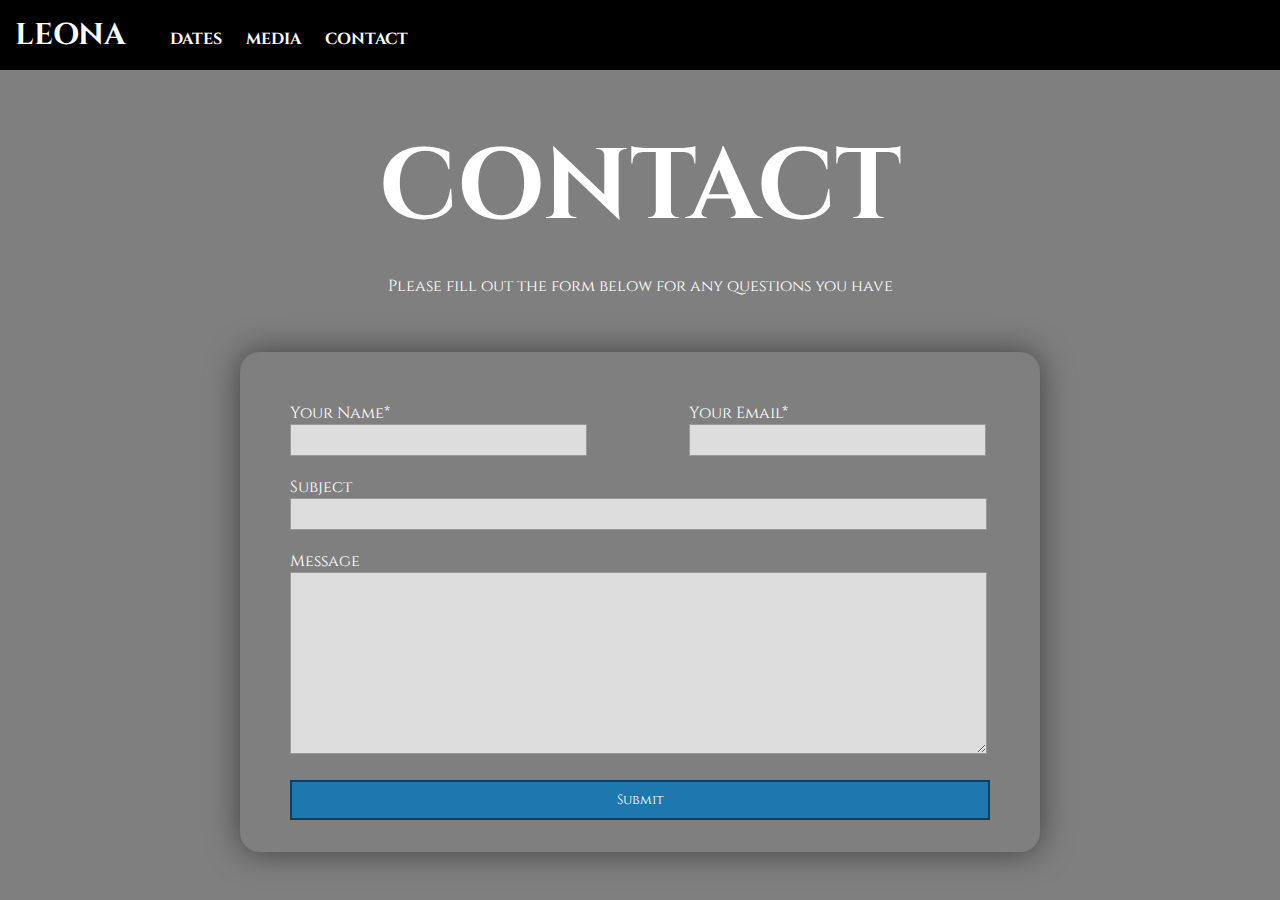
==== contact.html @ ad46aad0 "Adding Initial Files" ====
<!DOCTYPE html>
<html>
	<head>
		<link href="./style.css" type="text/css" rel="stylesheet">
 		<link href="https://fonts.googleapis.com/css?family=Cinzel&display=swap" rel="stylesheet">
		<title>LEONA | Contact</title>
	</head>
	<body>
	
		<header>
			<ul>
				<li><a class="home" href="./index.html">LEONA</a></li>
				<li><a href="./dates.html">Dates</a></li>
				<li><a href="./media.html">Media</a></li>
				<li><a href="./contact.html">Contact</a></li>
			</ul>
		</header>
			<div class="background">
				<div class="contact"> 
					<h1>CONTACT</h1>
					<p>Please fill out the form below for any questions you have</p>
					<form>
						<section class="secName">
							<label for="name">Your Name*</label>
							<br>
							<input type="text" name="name" id="name">
						</section>
						<section class="secEmail">
							<label for="email">Your Email*</label>
							<br>
							<input type="text" name="email" id="email">
						</section>
						<br>
						<section class="secSub">
							<label for="subject">Subject</label>
							<br>
							<input type="text" name="subject" id="subject">
						</section>
						<br>
						<section class="secMess">
							<label for="message">Message</label>
							<br>
							<textarea type="text" name="message" id="message" rows="5" cols="25">
							</textarea>
						</section>
						<button class="submit">Submit</button>
					</form>
				</div>
			</div>
	</body>
</html>
---- style.css ----
*{
	margin: 0px;
	padding: 0px;
	font-family: 'Cinzel', serif;
}

body {
}

.background {
	background: center center;
	background-image: linear-gradient(to right, rgba(0,0,0,0.50), rgba(0,0,0,0.50)), url("./images/forrest.jpg");
	background-repeat: no-repeat;
	background-position: top;
	height: 100vh;
}

a {
  text-decoration: none;
  color: inherit;
}

header {
	/* background-color: rgba(28, 120, 175, 0.25); */
	background-color: rgba(0, 0, 0, 1);
	height: 70px;
	position: fixed;
	width: 100%;
	z-index: 10;
	padding: 15px;
	box-sizing: border-box;
}

header li{
	color: #FFF;
	display: inline-block;
	padding-right: 20px;
	text-transform: uppercase;
	font-weight: bold;
}

header li .home {
	font-size: 30px;
	padding-right: 20px;
}

header li:hover {
	color: #05a1ff;
}

.bandLogo {
	/* background: linear-gradient(to right, rgba(76, 191, 168, 0.7), rgba(76, 191, 168, 0.7), url("./images/test.jpg"); */
	color: rgba(76, 191, 168, 0.2);
	text-align: center;
	font-size: 200px;
	padding-top: 120px;
	font-family: "Death Ocean";
	-webkit-text-stroke-width: 3px;
    -webkit-text-stroke-color: black;
}

.mediaTemp, .datesTemp {
	color: #FFF;
	text-align: center;
	font-size: 50px;
	padding-top: 440px;
}

.contact {
	text-align: center;
	color: #FFF;
	padding-top: 120px;
}

.contact h1 {
	font-size: 100px;
	padding-bottom: 20px;
}

.contact form {
	text-align: left;
	margin: 0 auto;
	margin-top: 55px; 
	border-radius: 20px;
	background-color: rgba(128, 131, 132, 0.2);
	width: 800px;
	height: 500px;
	box-shadow: 0 0 32px rgba(0, 0, 0, 0.5);
	padding: 50px;
	box-sizing: border-box;
}

label {
	color: #FFF;
}

input, textarea {
	border: 1px solid #979899;
	background-color: rgba(232, 232, 232, 0.9);
}

.contact section {
	display: inline-block;
	text-align: left;
	padding-bottom: 20px;
}

.secName {
	padding-right: 98px;
}

#name, #email {
	height: 30px;
	width: 295px;
}

#subject {
	width: 695px;
	height: 30px;
}

#message {
	width: 695px;
	height: 180px;
}

.submit {
	width: 100%;
	height: 40px;
	background-color: rgb(28, 120, 175);
	border: 2px solid rgb(13, 65, 96);
	color: #FFF;
}

.submit:hover {
	background-color: rgb(13, 65, 96);
	border: 1px solid #FFF;
}

.logo {
	text-align: center;
	padding-top: 140px;
	padding-left: 45px;
}

.logo .logoImg {
	height: 200px;
	width: 800px;
}
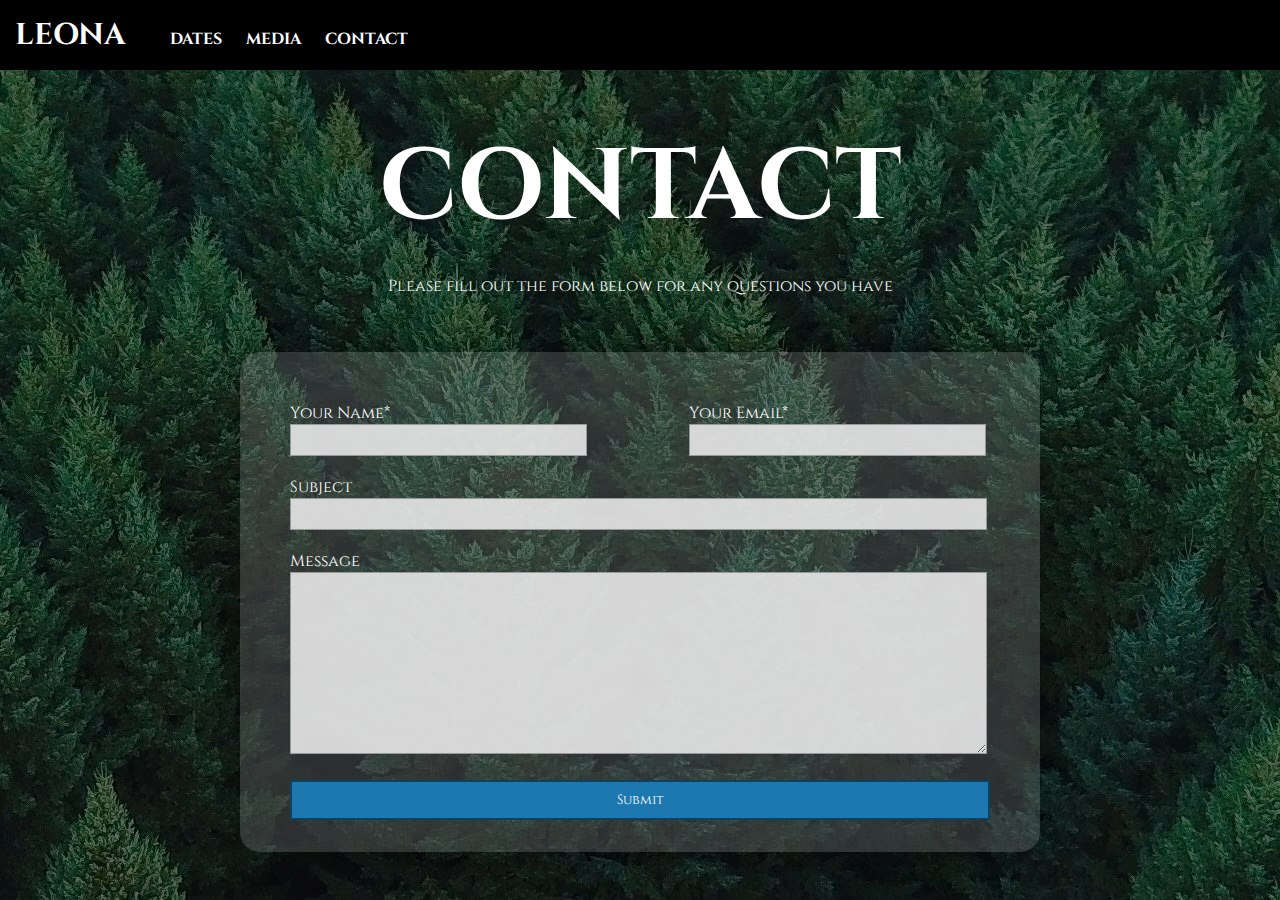
==== commit 2072a831: "Updating Contact" ====
--- a/contact.html
+++ b/contact.html
@@ -3,7 +3,7 @@
 	<head>
 		<link href="./style.css" type="text/css" rel="stylesheet">
  		<link href="https://fonts.googleapis.com/css?family=Cinzel&display=swap" rel="stylesheet">
-		<title>LEONA | Contact</title>
+		<title>LEONA | CONTACT</title>
 	</head>
 	<body>
 	
--- a/style.css
+++ b/style.css
@@ -9,7 +9,7 @@
 
 .background {
 	background: center center;
-	background-image: linear-gradient(to right, rgba(0,0,0,0.50), rgba(0,0,0,0.50)), url("./images/forrest.jpg");
+	background-image: linear-gradient(to right, rgba(0,0,0,0.50), rgba(0,0,0,0.50)), url("forrest.jpg");
 	background-repeat: no-repeat;
 	background-position: top;
 	height: 100vh;
@@ -82,7 +82,7 @@
 	margin: 0 auto;
 	margin-top: 55px; 
 	border-radius: 20px;
-	background-color: rgba(128, 131, 132, 0.2);
+	background-color: rgba(128, 131, 132, 0.3);
 	width: 800px;
 	height: 500px;
 	box-shadow: 0 0 32px rgba(0, 0, 0, 0.5);
